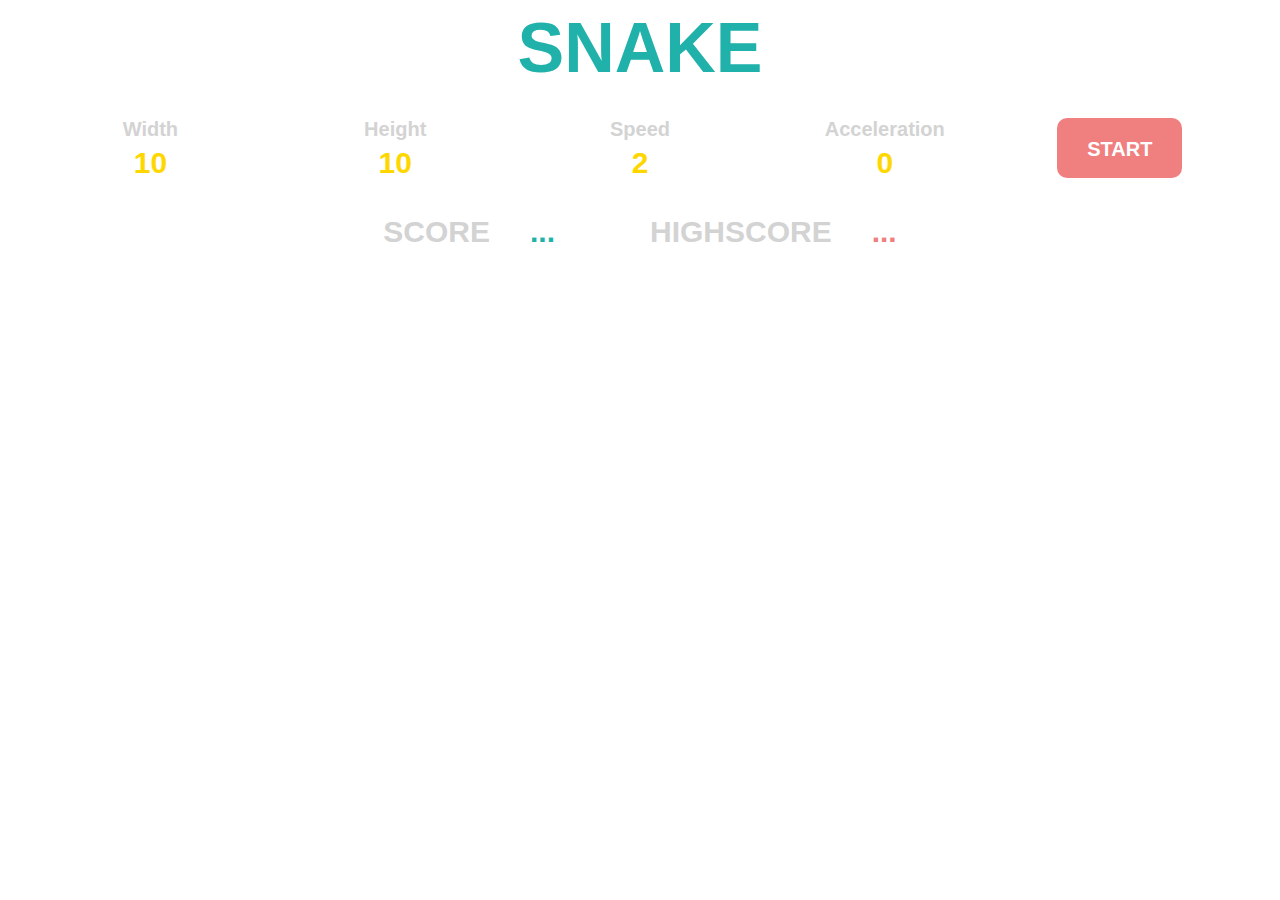
==== snake.html @ 59e46cdb "upload" ====
<!DOCTYPE html>
<html>

<head>
    <meta charset="UTF-8" />
    <title>Snake</title>
    <style>
        * {
            font-family: Arial;
            color: lightgrey;
            font-size: 20px;
        }

        table {
            border-spacing: 2px;
        }

        tr {
            height: 17px;
            border-radius: 2px;
        }

        td {
            width: 15px;
            border-radius: 2px;
        }

        form {
            display: flex;
            margin: 10px 20px;
        }

        .off {
            background-color: lightgrey
        }

        .green {
            background-color: lightseagreen
        }

        .red {
            background-color: lightcoral
        }

        .yellow {
            background-color: gold
        }

        .label {
            width: 20%;
            margin-top: 20px;
            color: lightgrey;
            font-weight: bold;
            text-align: center;
        }

        .input {
            margin: 0 20%;
            padding: 5px;
            width: 50%;
            color: gold;
            font-weight: bold;
            font-size: 30px;
            text-align: center;
            background-color: white;
            border: none;
            border-radius: 10px;
            outline: none;
        }

        .input:focus {
            background-color: gold;
            color: black;
        }

        #score {
            color: lightseagreen;
            width: 80px;
        }

        #score,
        #highscore,
        .display {
            font-weight: bold;
            font-size: 30px;
            margin: 20px;
        }

        #highscore {
            color: lightcoral;
        }

        #title {
            margin: 0px 20px;
            color: lightseagreen;
            font-size: 70px;
            font-weight: bold;
            text-align: center;
        }

        #button {
            margin-top: 20px;
            margin-left: 50px;
            padding: 20px 30px;
            height: 60px;
            color: white;
            font-weight: bold;
            background-color: lightcoral;
            border: none;
            border-radius: 10px;
            outline: none;
        }

        #button:hover {
            background-color: gold;
        }

        #button:active {
            color: black;
        }

        #button:disabled {
            background-color: lightgrey;
        }

        #info {
            display: flex;
            justify-content: center;
        }

        #container {
            display: flex;
            justify-content: center;
        }

        ::-moz-selection {
            color: white;
            background: lightgrey;
        }

        ::selection {
            color: white;
            background: lightgrey;
        }
    </style>
</head>

<body>
    <p id="title">SNAKE<br></p>
    <form>
        <label for="matrixx" class="label">Width
            <input id="matrixx" class="input" value="10">
        </label>
        <label for="matrixy" class="label">Height
            <input id="matrixy" class="input" value="10">
        </label>
        <label for="startspeed" class="label">Speed
            <input id="startspeed" class="input" value="2">
        </label>
        <label for="speedfactor" class="label">Acceleration
            <input id="speedfactor" class="input" value="0">
        </label>
        <input type="button" value="START" id="button">
    </form>
    <div id="info">
        <p class="display" class="gray">SCORE</p>
        <p id="score" class="gray">...</p>
        <p class="display">HIGHSCORE</p>
        <p id="highscore">...</p>
    </div>
    <div id="container"></div>
</body>
<script>
    class Matrix {
        constructor(container, xSize, ySize) {
            let table = document.createElement('table')
            for (let y = 0; y < ySize; y++) {
                let tr = document.createElement('tr')
                for (let x = 0; x < xSize; x++) {
                    let td = document.createElement('td')
                    td.className = 'off'
                    td.id = `${y}-${x}`
                    tr.appendChild(td);
                }
                table.appendChild(tr);
                table.id = "table";
            }
            container.appendChild(table);
            container.id = "container";
        }

        clear() {
            for (let ix = 0; ix < xMatrix; ix++) {
                for (let iy = 0; iy < yMatrix; iy++) {
                    matrix.off(ix, iy);
                }
            }
        }

        on(x, y, color) {
            document.getElementById(`${y}-${x}`).className = 'on ' + color
        }

        off(x, y) {
            document.getElementById(`${y}-${x}`).className = 'off'
        }

        fill(color) {
            for (let ix = 0; ix < xMatrix; ix++) {
                for (let iy = 0; iy < yMatrix; iy++) {
                    matrix.on(ix, iy, color);
                }
            }
        }
    }
    window.addEventListener("keydown", detectKey, false);
    const TOP = 0, RIGHT = 1, DOWN = 2, LEFT = 3;
    let direction,
        snakeX,
        snakeY,
        snakeLength,
        speedFactor,
        delayTime,
        fruitX,
        fruitY,
        gameOver = true,
        score,
        highScore = 0,
        keysChecked,
        xDown,
        yDown,
        xMatrix,
        yMatrix,
        matrix,
        matrixSize,
        nan = false,
        newHigh = false;
    document.getElementById("button").onclick = function () { startUp() };

    function loop() {
        setTimeout(function () {
            nextStep();
            keysChecked = false;
            if (!gameOver) {
                drawMatrix();
                loop();
            } else {
                newGame();
            }
        }, delayTime);
    }

    function detectKey(e) {
        if (!keysChecked) {
            switch (e.keyCode) {
                case 37:
                    if (direction != RIGHT) {
                        direction = LEFT;
                    }
                    break;
                case 39:
                    if (direction != LEFT) {
                        direction = RIGHT;
                    }
                    break;
                case 38:
                    if (direction != DOWN) {
                        direction = TOP;
                    }
                    break;
                case 40:
                    if (direction != TOP) {
                        direction = DOWN;
                    }
                    break;
            }
            keysChecked = true;
        }
    }

    function drawMatrix() {
        matrix.clear();
        //drawSnake
        for (let i = 0; i < snakeLength; i++) {
            matrix.on(snakeX[i], snakeY[i], "green");
        }
        //drawFruit
        try {
            matrix.on(fruitX, fruitY, "red");
        } catch {
            gameOver = true;
        }
    }

    function makeFruit() {
        let x, y;
        do {
            x = Math.floor(Math.random() * xMatrix);
            y = Math.floor(Math.random() * yMatrix);
        } while (onSnake(x, y) || (snakeX[0] == x && snakeY[0] == y));
        fruitX = x;
        fruitY = y;
    }

    function onMatrix(x, y) {
        if (x >= 0 && x < xMatrix && y >= 0 && y < yMatrix) {
            return true;
        } else {
            return false;
        }
    }

    function onSnake(x, y) {
        for (let i = 1; i < snakeLength; i++) {
            if (x == snakeX[i] && y == snakeY[i]) {
                return true;
            }
        }
        return false;
    }

    function startUp() {
        if (gameOver) {
            if (score > highScore) {
                highScore = score;
            }
            try {
                document.getElementById("container").removeChild(document.getElementById("table"));
            } catch { }
            checkInput("matrixx", 2, parseInt(window.innerWidth / 20));
            xMatrix = parseInt(document.getElementById("matrixx").value);
            checkInput("matrixy", 2, parseInt(window.innerHeight / 20) - 13);
            yMatrix = parseInt(document.getElementById("matrixy").value);
            matrix = new Matrix(document.getElementById("container"), xMatrix, yMatrix),
                matrixSize = xMatrix * yMatrix,
                direction = DOWN,
                snakeX = [0],
                snakeY = [0],
                snakeLength = 1;
            checkInput("speedfactor", 0, 99);
            speedFactor = 1 - parseInt(document.getElementById("speedfactor").value) / 100;
            checkInput("startspeed", 1, 20);
            delayTime = 1 / parseInt(document.getElementById("startspeed").value) * 1000;
            if (!nan) {
                gameOver = false,
                    score = 0,
                    xDown = null,
                    yDown = null;
                document.getElementById("score").innerHTML = 0;
                document.getElementById("highscore").innerHTML = highScore;
                document.getElementById("button").disabled = true;
                for (let i = 1; i < matrixSize; i++) {
                    snakeX[i] = -1;
                    snakeY[i] = -1;
                }
                matrix.fill("yellow");
                makeFruit();
                drawMatrix();
                setTimeout(loop(), 4000);
            } else {
                nan = false;
            }
        }
    }

    function checkInput(id, min, max) {
        if (isNaN(document.getElementById(id).value)) {
            alert("Bitte Zahl eingeben");
            nan = true;
        } else if (document.getElementById(id).value < min) {
            document.getElementById(id).value = min;
        } else if (document.getElementById(id).value > max) {
            document.getElementById(id).value = max;
        }
    }

    function nextStep() {
        for (let i = snakeLength; i > 0; i--) {
            snakeX[i] = snakeX[i - 1];
            snakeY[i] = snakeY[i - 1];
        }
        switch (direction) {
            case TOP:
                snakeY[0] = snakeY[1] - 1;
                break;
            case RIGHT:
                snakeX[0] = snakeX[1] + 1;
                break;
            case DOWN:
                snakeY[0] = snakeY[1] + 1;
                break;
            case LEFT:
                snakeX[0] = snakeX[1] - 1;
                break;
        }
        if (snakeX[0] == fruitX && snakeY[0] == fruitY) {
            snakeLength++;
            score++;
            document.getElementById("score").innerHTML = score;
            if (score > highScore) {
                document.getElementById("highscore").innerHTML = score;
                newHigh = true;
            }
            if (snakeLength < matrixSize) {
                makeFruit();
                delayTime *= speedFactor;
            } else {
                fruitX = -1;
                fruitY = -1;
                setTimeout(function () {
                    matrix.fill("red");
                    setTimeout(function () {
                        matrix.fill("green");
                    }, 500);
                }, 1000);
            }
        }
        else if (!onMatrix(snakeX[0], snakeY[0]) || onSnake(snakeX[0], snakeY[0])) {
            gameOver = true;
        }
    }

    function newGame() {
        if (newHigh) {
            matrix.fill("red");
            newHigh = false;
        } else {
            matrix.fill("yellow");
        }
        document.getElementById("button").disabled = false;
        document.getElementById("button").onclick = function () { startUp() };
    }
</script>

</html>
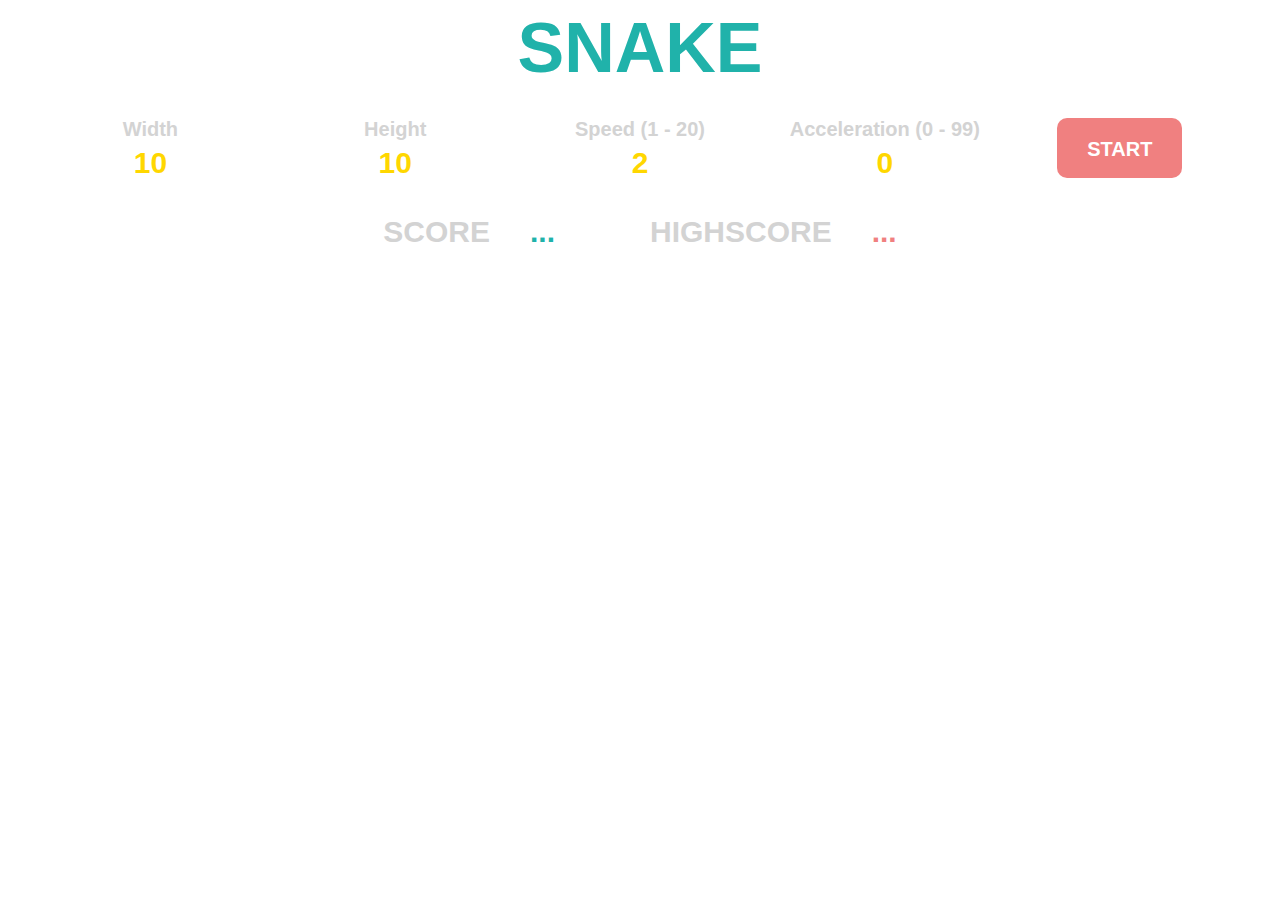
==== commit af92cb64: "add speed/acc indicators" ====
--- a/snake.html
+++ b/snake.html
@@ -154,10 +154,10 @@
         <label for="matrixy" class="label">Height
             <input id="matrixy" class="input" value="10">
         </label>
-        <label for="startspeed" class="label">Speed
+        <label for="startspeed" class="label">Speed (1 - 20)
             <input id="startspeed" class="input" value="2">
         </label>
-        <label for="speedfactor" class="label">Acceleration
+        <label for="speedfactor" class="label">Acceleration (0 - 99)
             <input id="speedfactor" class="input" value="0">
         </label>
         <input type="button" value="START" id="button">
